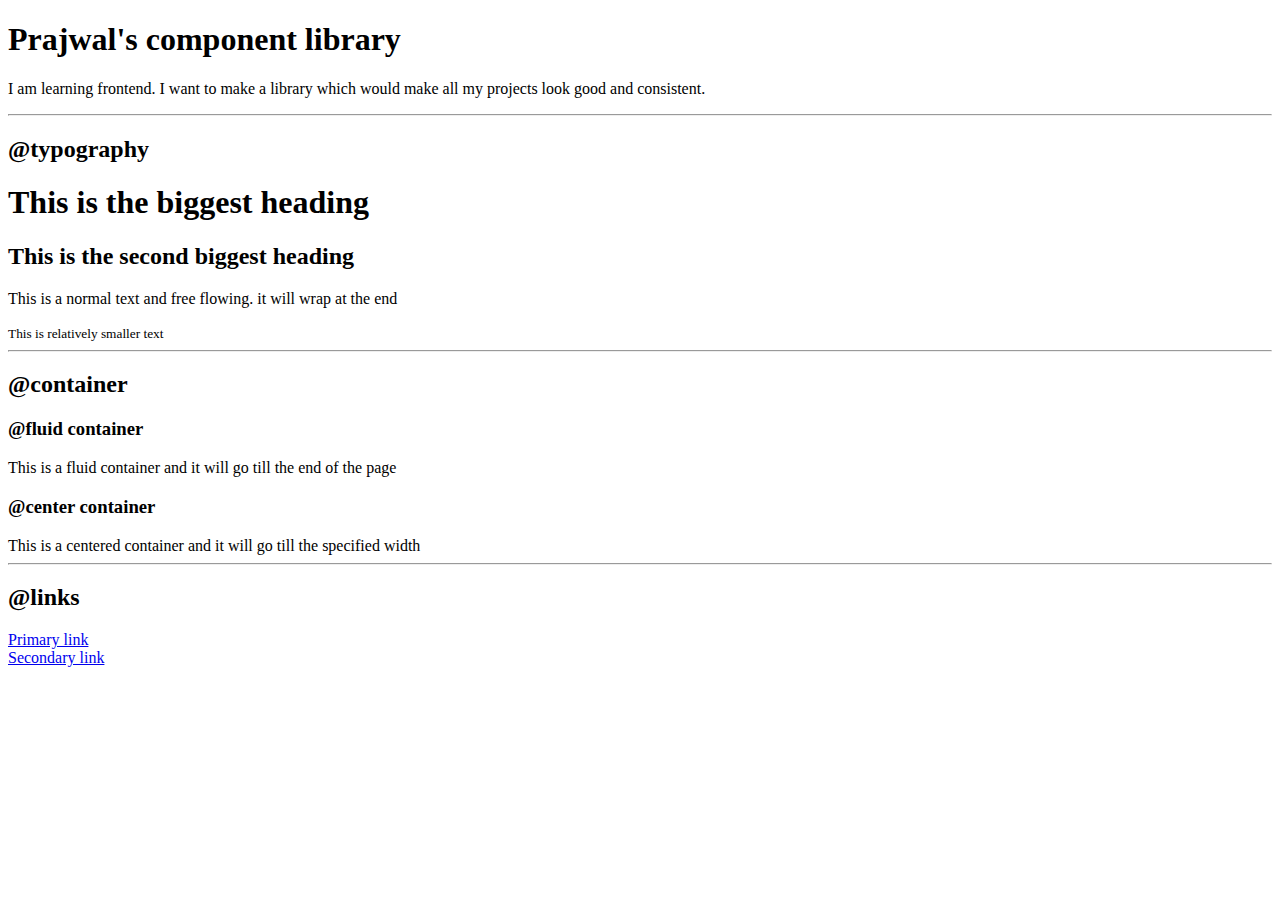
==== index.html @ 321c7cfe "Upto Links" ====
<!DOCTYPE html>
<html lang="en">
<head>
    <meta charset="UTF-8">
    <meta http-equiv="X-UA-Compatible" content="IE=edge">
    <meta name="viewport" content="width=device-width, initial-scale=1.0">
    <title>Component Library</title>
</head>
<body>
    <h1>Prajwal's component library</h1>
    <p>I am learning frontend. I want to make a library which would make all my projects look good and consistent.</p>

    <hr>

    <h2>@typography</h2>

    <h1>This is the biggest heading</h1>
    <h2>This is the second biggest heading</h2>
    <p>This is a normal text and free flowing. it will wrap at the end</p>
    <small>This is relatively smaller text</small>

    <hr>

    <h2>@container</h2>

    <h3>@fluid container</h3>
    <div>This is a fluid container and it will go till the end of the page</div>

    <h3>@center container</h3>
    <div>This is a centered container and it will go till the specified width</div>

    <hr>

    <h2>@links</h2>

    <a href="/">Primary link</a></br>
    <a href="/">Secondary link</a>


</body>
</html>
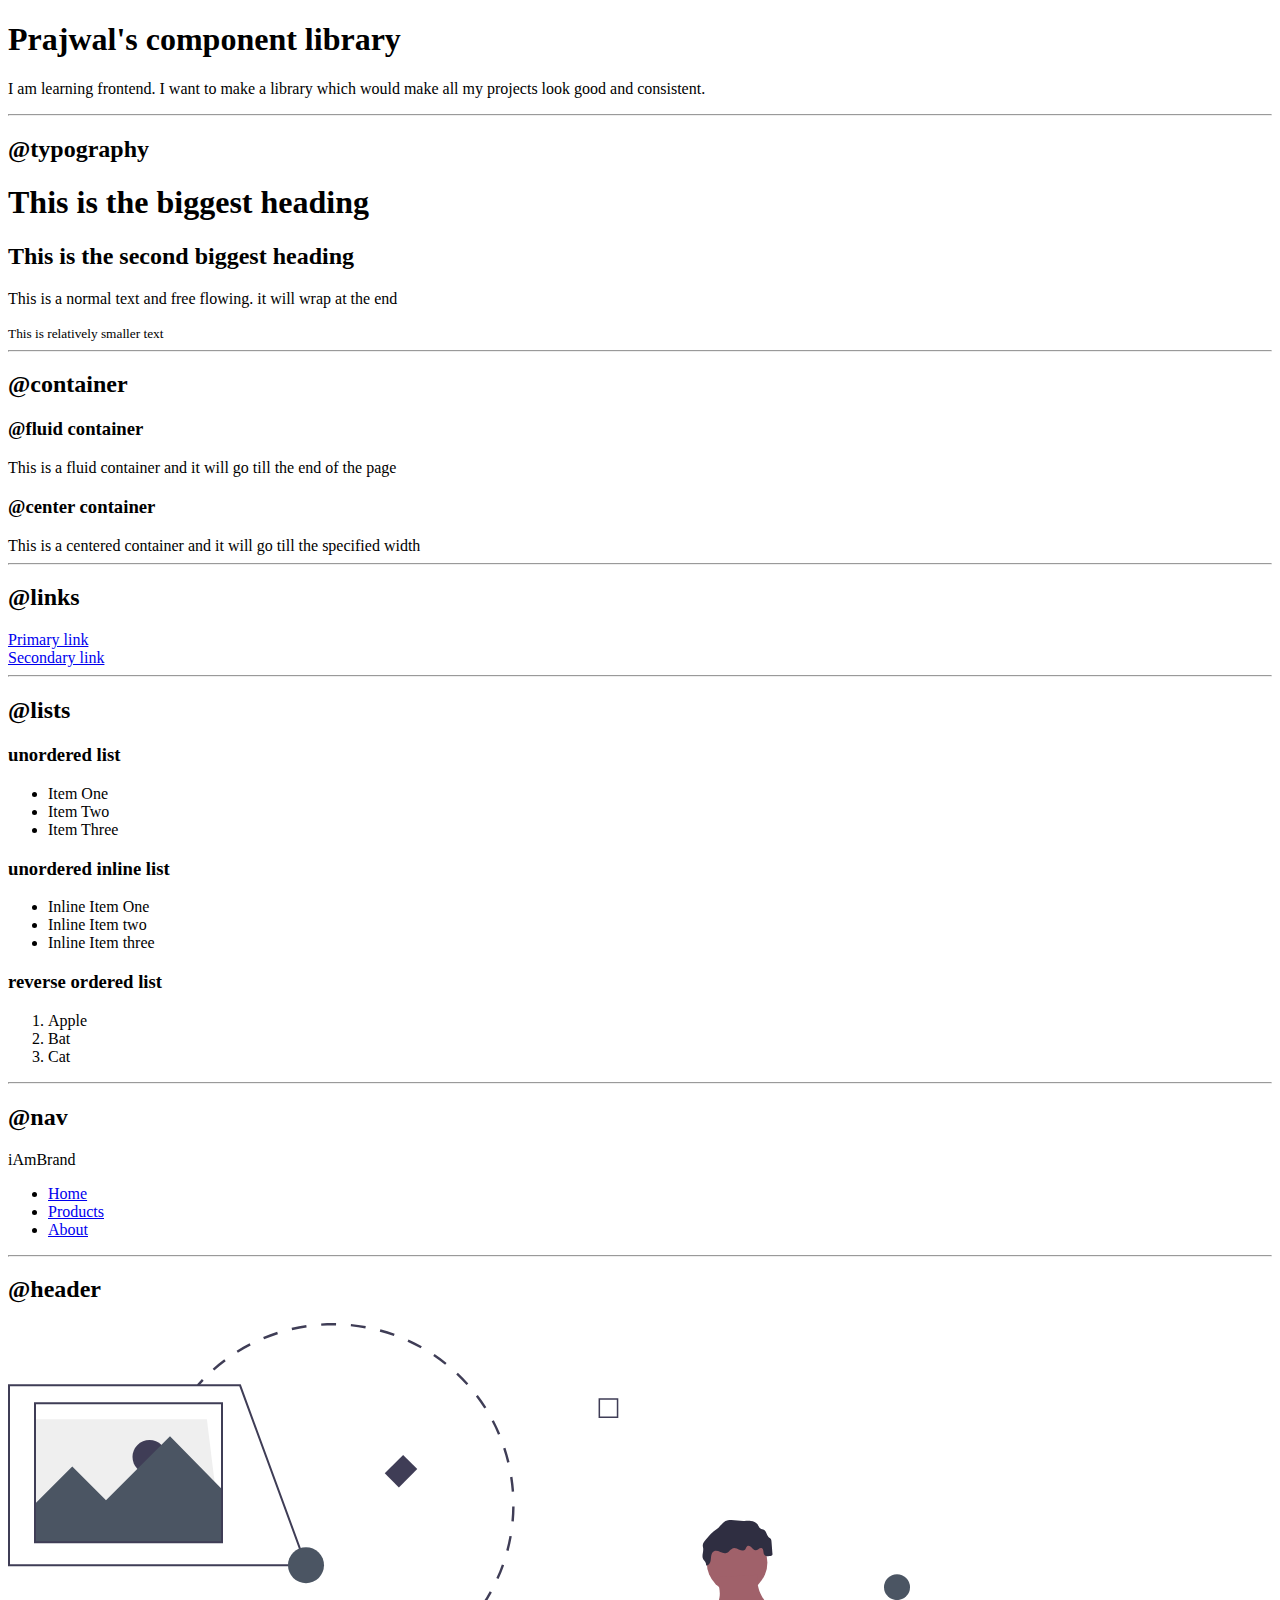
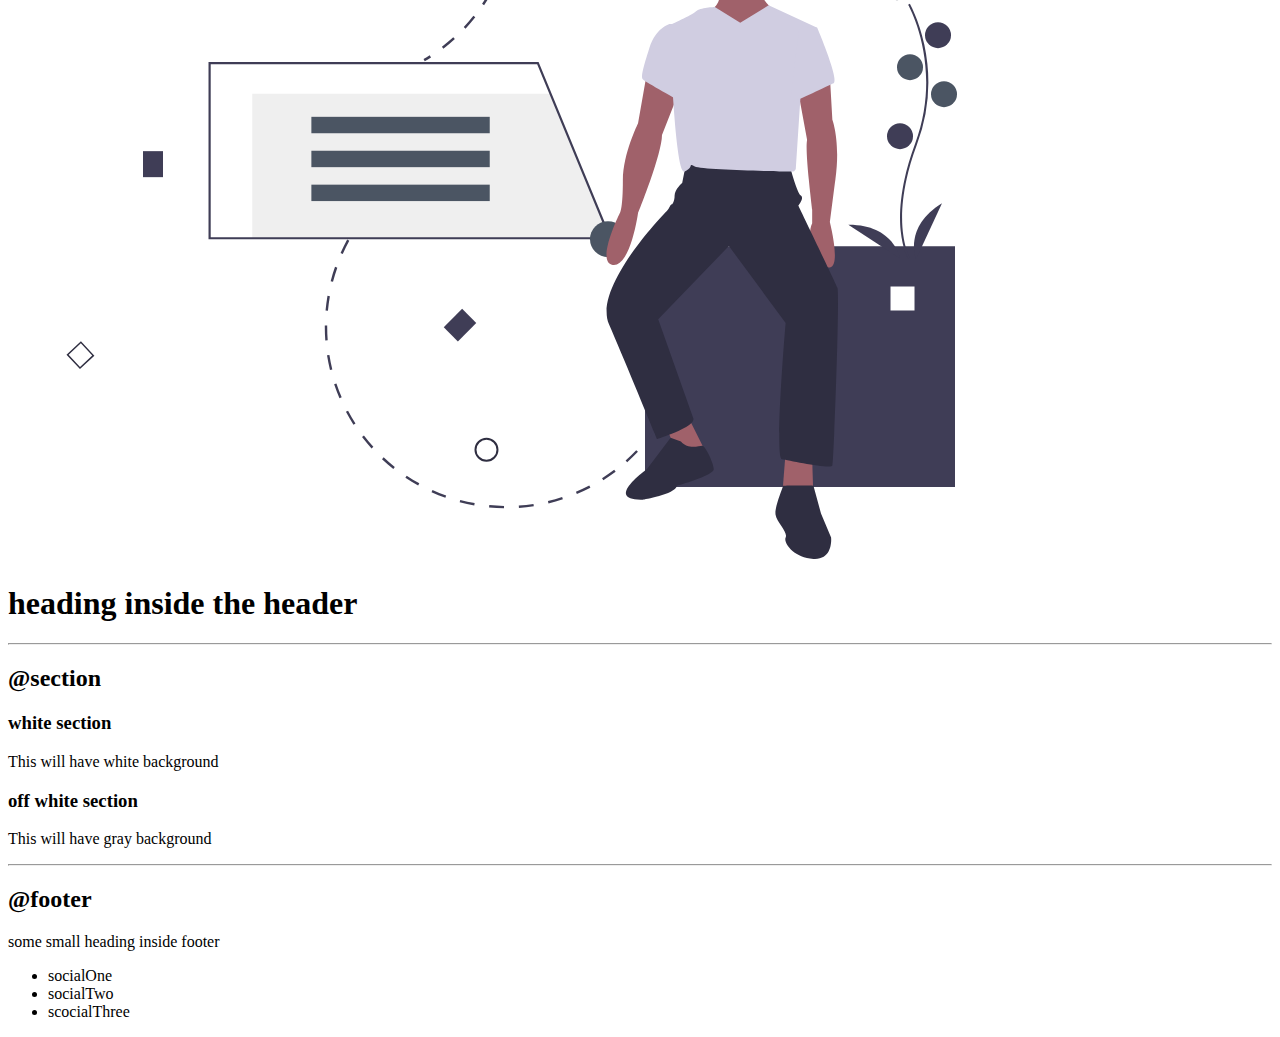
==== commit fbe76fb7: "update:added components to html file" ====
--- a/index.html
+++ b/index.html
@@ -36,6 +36,87 @@
     <a href="/">Primary link</a></br>
     <a href="/">Secondary link</a>
 
+    <hr>
+
+    <h2>@lists</h2>
+    <h3>unordered list</h3>
+    <ul>
+        <li>Item One</li>
+        <li>Item Two</li>
+        <li>Item Three</li>
+    </ul>
+
+    <h3>unordered inline list</h3>
+    <ul>
+        <li>Inline Item One</li>
+        <li>Inline Item two</li>
+        <li>Inline Item three</li>
+    </ul>
+
+    <h3>reverse ordered list</h3>
+    <ol>
+        <li>Apple</li>
+        <li>Bat</li>
+        <li>Cat</li>
+    </ol>
+
+    <hr>
+
+    <h2>@nav</h2>
+
+    <nav>
+        <div>iAmBrand</div>
+        <ul>
+            <li>
+                <a href="/">Home</a>
+            </li>
+            <li>
+                <a href="/">Products</a>
+            </li>
+            <li>
+                <a href="/">About</a>
+            </li>
+        </ul>
+    </nav>
+
+    <hr>
+
+    <h2>@header</h2>
+
+    <header>
+        <img src="images/hero.svg" />
+        <h1>heading inside the header</h1>
+    </header>
+
+    <hr>
+
+    <h2>@section</h2>
+
+    
+    <section>
+        <h3>white section</h3>
+        <p>This will have white background</p>
+    </section>
+
+    <section>
+        <h3>off white section</h3>
+        <p>This will have gray background</p>
+    </section>
+
+    <hr>
+
+    <h2>@footer</h2>
+
+    <footer>
+        <div>some small heading inside footer</div>
+        <ul>
+            <li>socialOne</li>
+            <li>socialTwo</li>
+            <li>scocialThree</li>
+        </ul>
+    </footer>
+
+
 
 </body>
 </html>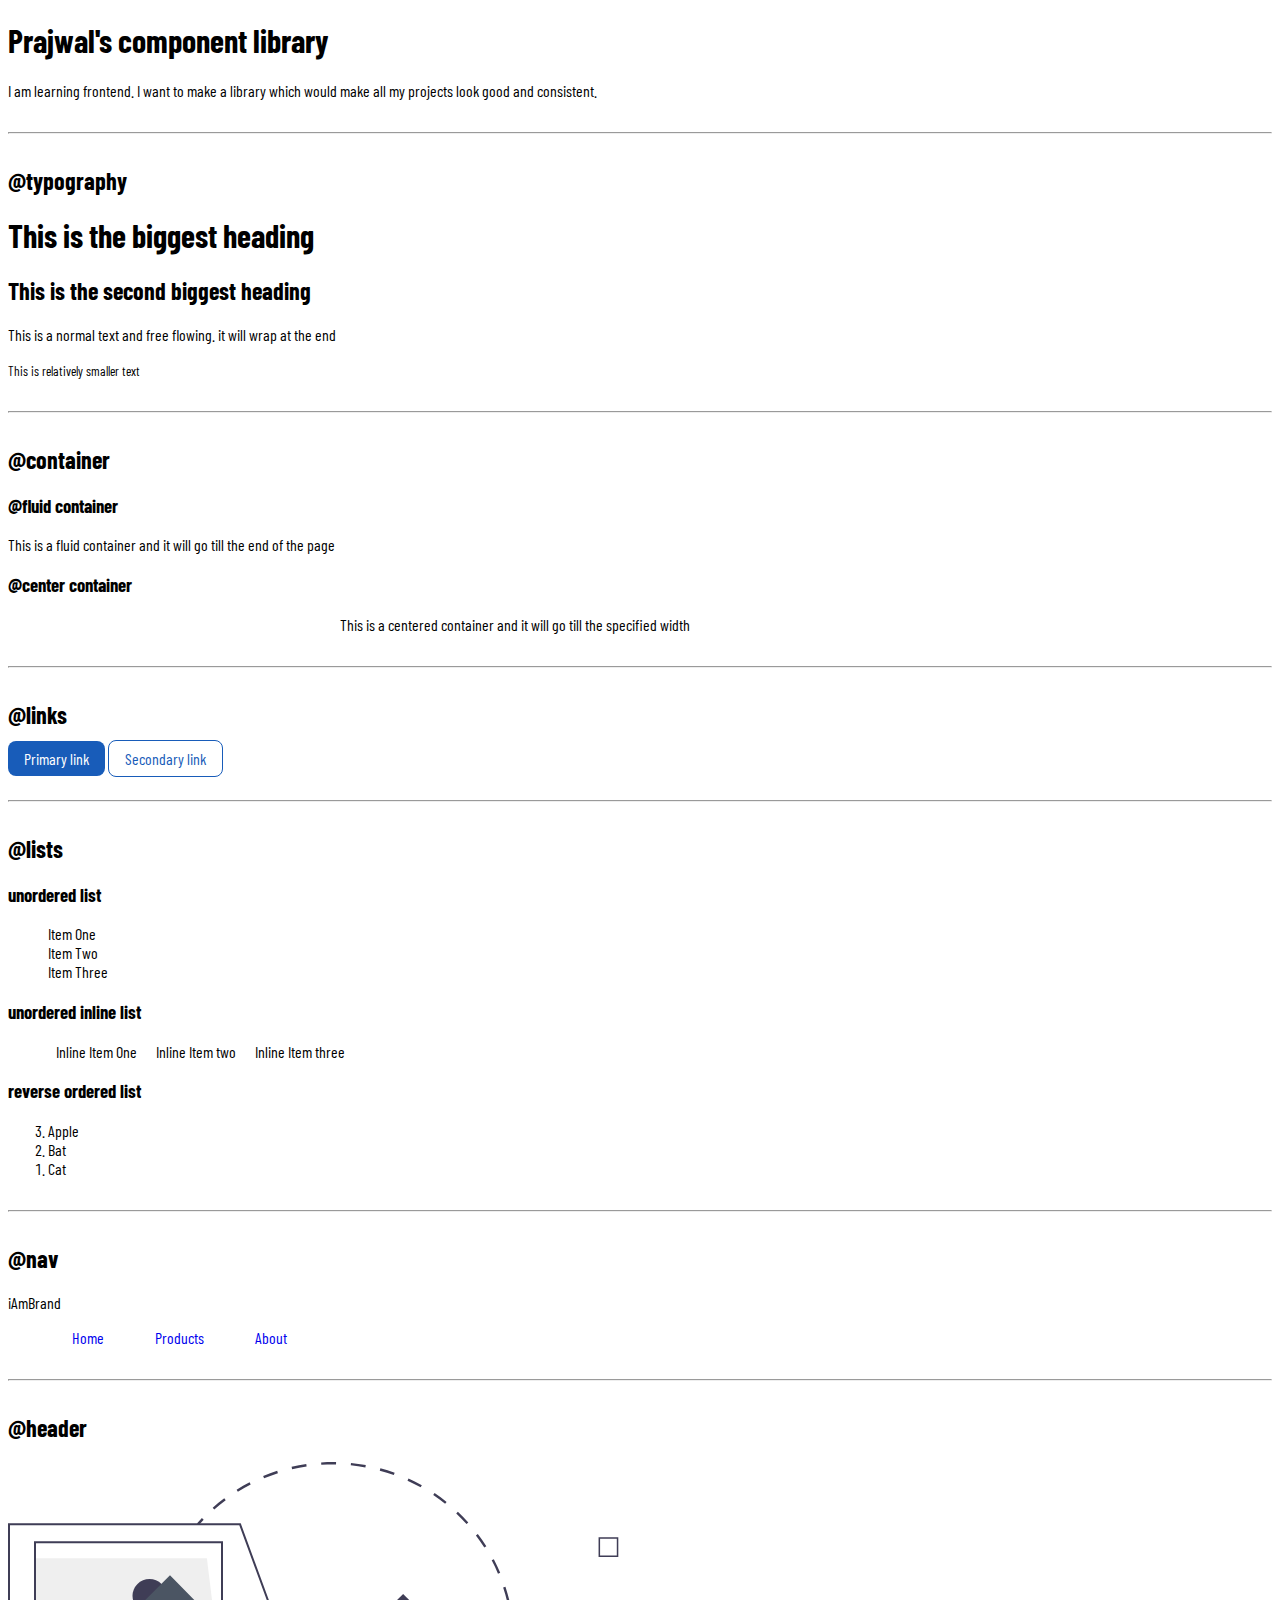
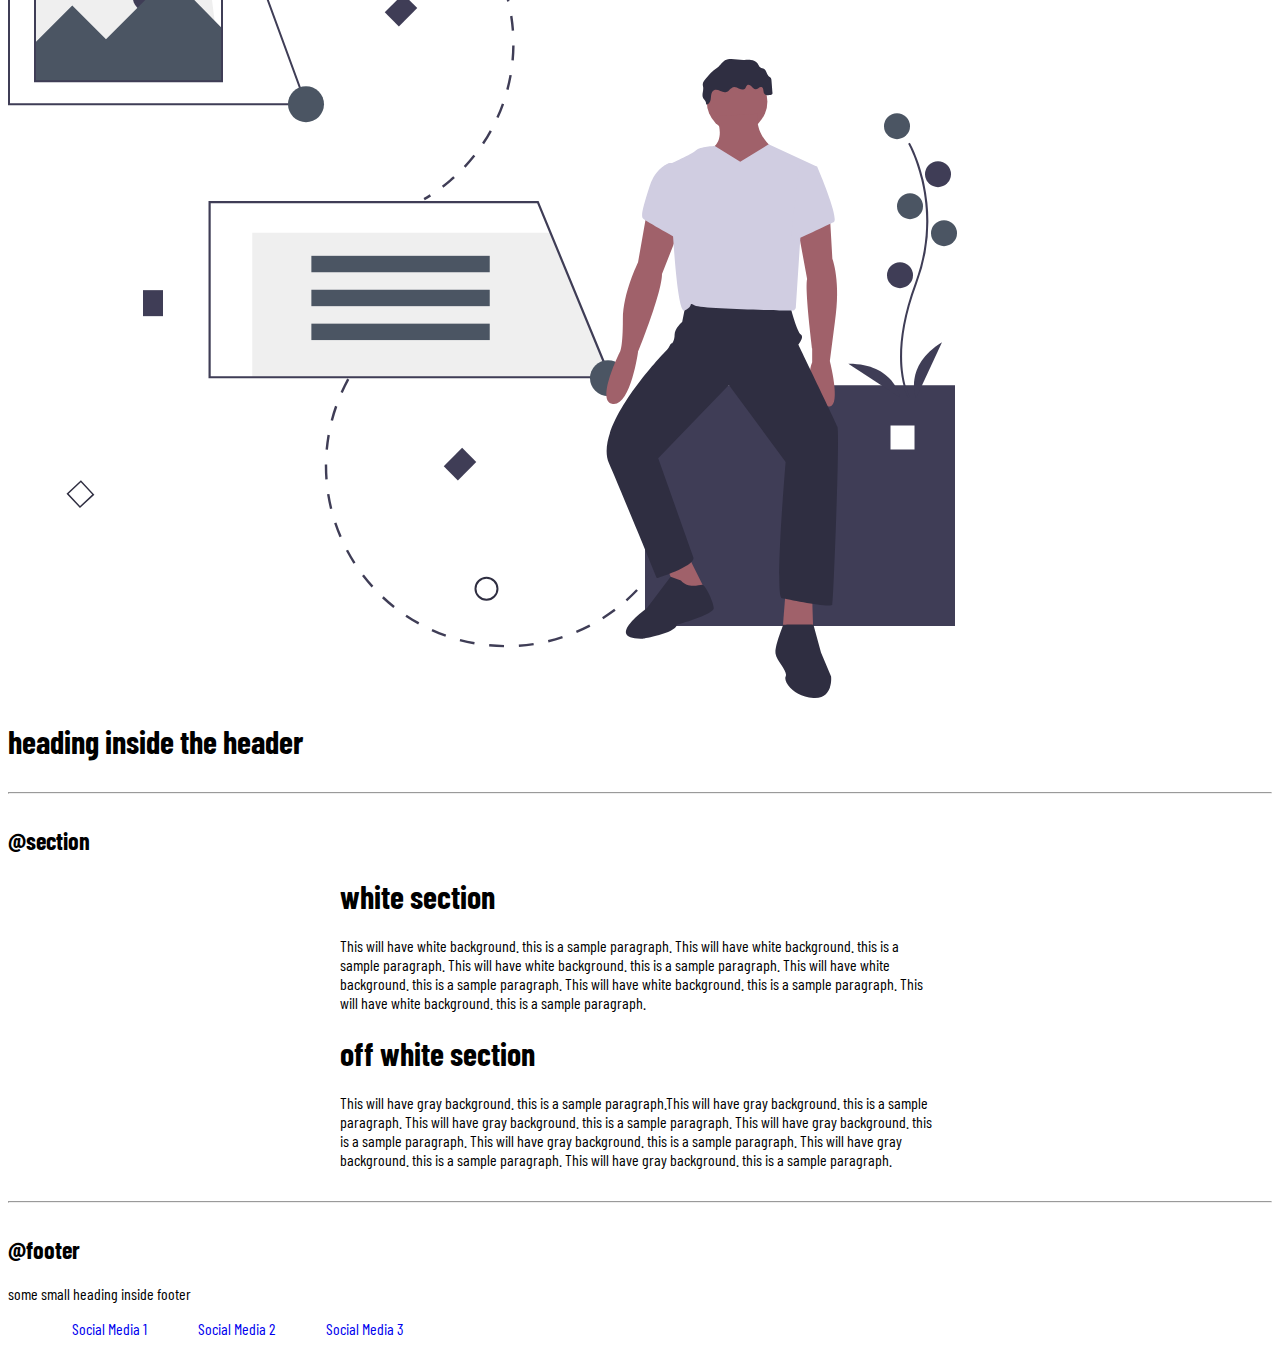
==== commit e442e440: "added compinents in style sheet" ====
--- a/index.html
+++ b/index.html
@@ -5,9 +5,11 @@
     <meta http-equiv="X-UA-Compatible" content="IE=edge">
     <meta name="viewport" content="width=device-width, initial-scale=1.0">
     <title>Component Library</title>
+    <link href="style.css" rel="stylesheet" />
 </head>
 <body>
-    <h1>Prajwal's component library</h1>
+    
+    <h1 >Prajwal's component library</h1>
     <p>I am learning frontend. I want to make a library which would make all my projects look good and consistent.</p>
 
     <hr>
@@ -24,37 +26,37 @@
     <h2>@container</h2>
 
     <h3>@fluid container</h3>
-    <div>This is a fluid container and it will go till the end of the page</div>
+    <div class="container-fluid">This is a fluid container and it will go till the end of the page</div>
 
     <h3>@center container</h3>
-    <div>This is a centered container and it will go till the specified width</div>
+    <div class="container container-center">This is a centered container and it will go till the specified width</div>
 
     <hr>
 
     <h2>@links</h2>
 
-    <a href="/">Primary link</a></br>
-    <a href="/">Secondary link</a>
+    <a href="/" class="link link-primary">Primary link</a>
+    <a href="/" class="link link-secondary">Secondary link</a>
 
     <hr>
 
     <h2>@lists</h2>
     <h3>unordered list</h3>
-    <ul>
-        <li>Item One</li>
-        <li>Item Two</li>
-        <li>Item Three</li>
+    <ul class="list-non-bullet">
+        <li >Item One</li>
+        <li >Item Two</li>
+        <li >Item Three</li>
     </ul>
 
     <h3>unordered inline list</h3>
-    <ul>
-        <li>Inline Item One</li>
-        <li>Inline Item two</li>
-        <li>Inline Item three</li>
+    <ul class="list-non-bullet">
+        <li class="list-item-inline">Inline Item One</li>
+        <li class="list-item-inline">Inline Item two</li>
+        <li class="list-item-inline">Inline Item three</li>
     </ul>
 
     <h3>reverse ordered list</h3>
-    <ol>
+    <ol reversed>
         <li>Apple</li>
         <li>Bat</li>
         <li>Cat</li>
@@ -64,17 +66,17 @@
 
     <h2>@nav</h2>
 
-    <nav>
-        <div>iAmBrand</div>
-        <ul>
-            <li>
-                <a href="/">Home</a>
+    <nav class="navigation">
+        <div class="nav-brand">iAmBrand</div>
+        <ul class="list-non-bullet nav-pills">
+            <li class="list-item-inline">
+                <a href="/" class="link link-active">Home</a>
             </li>
-            <li>
-                <a href="/">Products</a>
+            <li class="list-item-inline">
+                <a href="/" class="link">Products</a>
             </li>
-            <li>
-                <a href="/">About</a>
+            <li class="list-item-inline">
+                <a href="/"class="link">About</a>
             </li>
         </ul>
     </nav>
@@ -83,9 +85,9 @@
 
     <h2>@header</h2>
 
-    <header>
-        <img src="images/hero.svg" />
-        <h1>heading inside the header</h1>
+    <header class="hero">
+        <img class="hero-img" src="images/hero.svg" />
+        <h1 class="hero-heading">heading inside the <span class="heading-inverted">header</span> </h1>
     </header>
 
     <hr>
@@ -93,26 +95,49 @@
     <h2>@section</h2>
 
     
-    <section>
-        <h3>white section</h3>
-        <p>This will have white background</p>
+    <section class="section">
+        <div class="container container-center">
+        <h1>white section</h1>
+        <p>This will have white background. this is a sample paragraph.
+            This will have white background. this is a sample paragraph.
+            This will have white background. this is a sample paragraph.
+            This will have white background. this is a sample paragraph.
+            This will have white background. this is a sample paragraph.
+            This will have white background. this is a sample paragraph.
+        </p>
+    </div>
     </section>
 
-    <section>
-        <h3>off white section</h3>
-        <p>This will have gray background</p>
+    <section class="section ow">
+        <div class="container container-center">
+        <h1>off white section</h1>
+        <p>
+            This will have gray background. this is a sample paragraph.This will have gray background. this is a sample paragraph.
+            This will have gray background. this is a sample paragraph.
+            This will have gray background. this is a sample paragraph.
+            This will have gray background. this is a sample paragraph.
+            This will have gray background. this is a sample paragraph.
+            This will have gray background. this is a sample paragraph.
+        </p>
+    </div>
     </section>
 
     <hr>
 
     <h2>@footer</h2>
 
-    <footer>
-        <div>some small heading inside footer</div>
-        <ul>
-            <li>socialOne</li>
-            <li>socialTwo</li>
-            <li>scocialThree</li>
+    <footer class="footer">
+        <div class="footer-header">some small heading inside footer</div>
+        <ul class="social-links">
+            <li class="list-item-inline">
+                <a href="/" class="link">Social Media 1</a>
+            </li>
+            <li class="list-item-inline">
+                <a href="/" class="link">Social Media 2</a>
+            </li>
+            <li class="list-item-inline">
+                <a href="/"class="link">Social Media 3</a>
+            </li>
         </ul>
     </footer>
 
--- a/style.css
+++ b/style.css
@@ -0,0 +1,52 @@
+@import url('https://fonts.googleapis.com/css2?family=Barlow+Condensed:wght@400;700&family=Dancing+Script:wght@400;700&display=swap');
+
+:root{
+    --primary-color: #185cb9;
+}
+
+body {
+    font-family: 'Barlow Condensed', sans-serif;
+}
+
+hr{
+    margin: 2rem 0rem;
+}
+.container {
+    padding-left: 1rem;
+    padding-right: 1rem;
+    
+}
+
+.container-center {
+    max-width: 600px;
+    margin: auto;
+}
+
+/** links **/
+
+.link {
+    text-decoration: none;
+    padding: 0.5rem 1rem;
+}
+
+.link-primary{
+    background-color: var(--primary-color);
+    border-radius: 0.5rem;
+    color: white;
+}
+
+.link-secondary{
+    color: var(--primary-color);
+    border-radius: 00.5rem;
+    border: 1px solid var(--primary-color);
+
+}
+
+.list-non-bullet {
+    list-style: none;
+}
+
+.list-item-inline{
+    display: inline;
+    padding: 0rem 0.5rem;
+}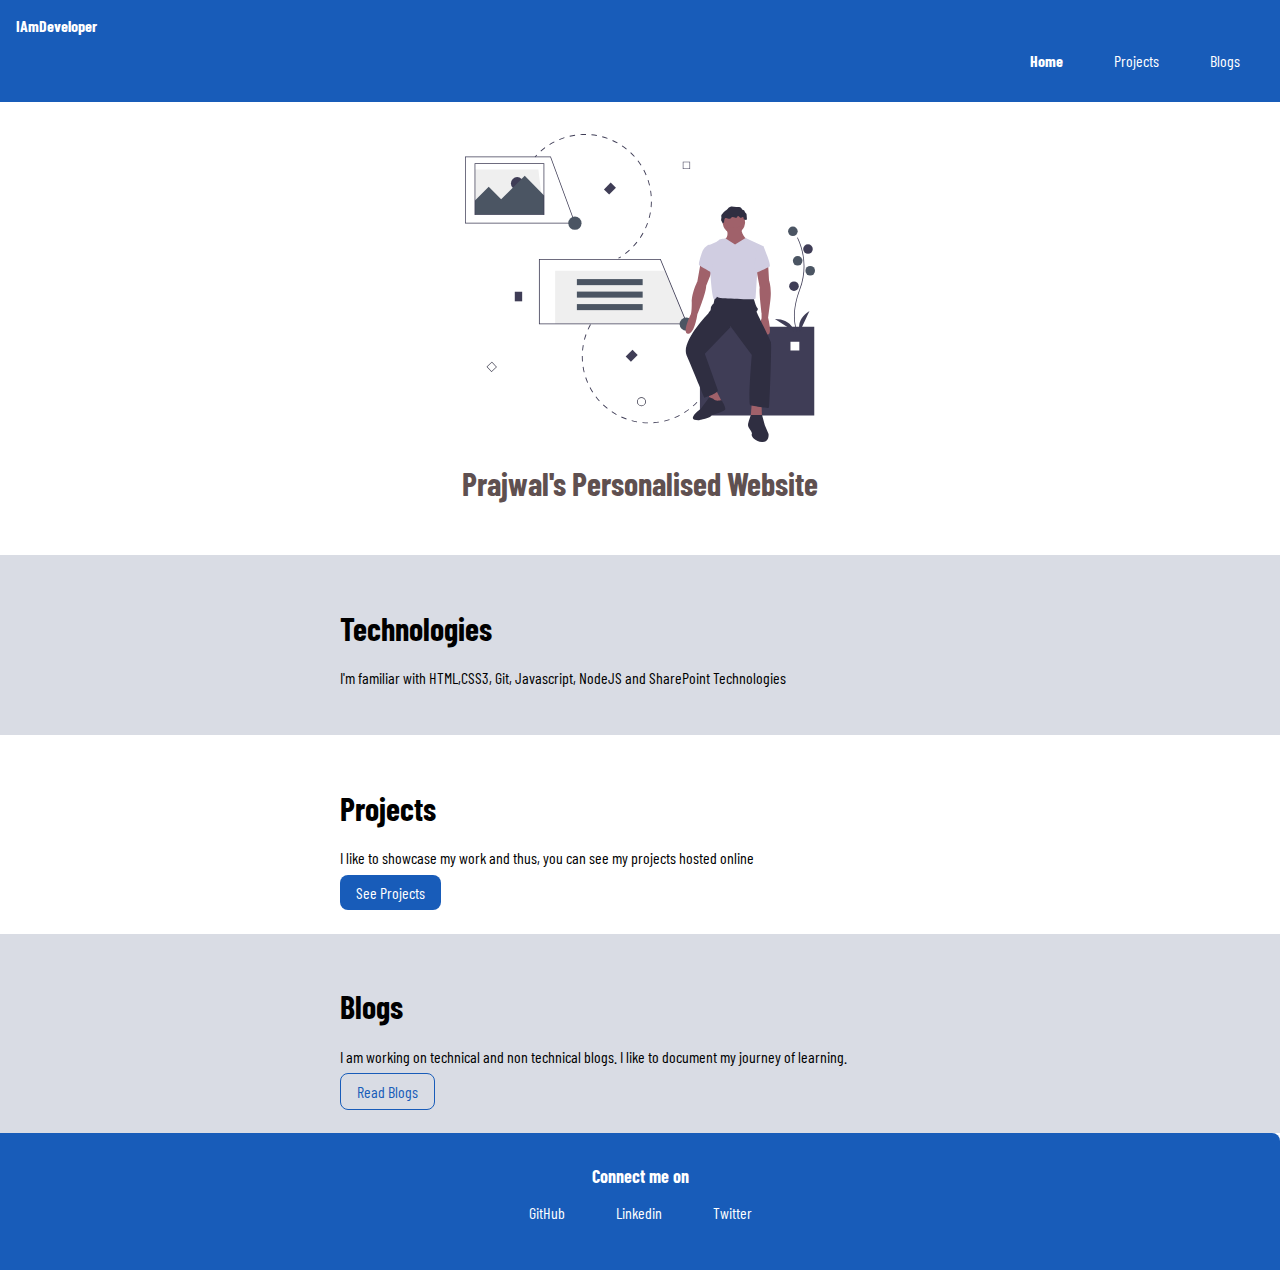
==== commit 13825939: "feat" ====
--- a/index.html
+++ b/index.html
@@ -4,144 +4,72 @@
     <meta charset="UTF-8">
     <meta http-equiv="X-UA-Compatible" content="IE=edge">
     <meta name="viewport" content="width=device-width, initial-scale=1.0">
-    <title>Component Library</title>
-    <link href="style.css" rel="stylesheet" />
+    <title>Home | Prajwal</title>
+    <link href="/style.css" rel="stylesheet"/>
 </head>
 <body>
-    
-    <h1 >Prajwal's component library</h1>
-    <p>I am learning frontend. I want to make a library which would make all my projects look good and consistent.</p>
-
-    <hr>
-
-    <h2>@typography</h2>
-
-    <h1>This is the biggest heading</h1>
-    <h2>This is the second biggest heading</h2>
-    <p>This is a normal text and free flowing. it will wrap at the end</p>
-    <small>This is relatively smaller text</small>
-
-    <hr>
-
-    <h2>@container</h2>
-
-    <h3>@fluid container</h3>
-    <div class="container-fluid">This is a fluid container and it will go till the end of the page</div>
-
-    <h3>@center container</h3>
-    <div class="container container-center">This is a centered container and it will go till the specified width</div>
-
-    <hr>
-
-    <h2>@links</h2>
-
-    <a href="/" class="link link-primary">Primary link</a>
-    <a href="/" class="link link-secondary">Secondary link</a>
-
-    <hr>
-
-    <h2>@lists</h2>
-    <h3>unordered list</h3>
-    <ul class="list-non-bullet">
-        <li >Item One</li>
-        <li >Item Two</li>
-        <li >Item Three</li>
-    </ul>
-
-    <h3>unordered inline list</h3>
-    <ul class="list-non-bullet">
-        <li class="list-item-inline">Inline Item One</li>
-        <li class="list-item-inline">Inline Item two</li>
-        <li class="list-item-inline">Inline Item three</li>
-    </ul>
-
-    <h3>reverse ordered list</h3>
-    <ol reversed>
-        <li>Apple</li>
-        <li>Bat</li>
-        <li>Cat</li>
-    </ol>
-
-    <hr>
-
-    <h2>@nav</h2>
-
     <nav class="navigation">
-        <div class="nav-brand">iAmBrand</div>
+        <div class="nav-brand">IAmDeveloper</div>
         <ul class="list-non-bullet nav-pills">
             <li class="list-item-inline">
                 <a href="/" class="link link-active">Home</a>
             </li>
             <li class="list-item-inline">
-                <a href="/" class="link">Products</a>
+                <a href="/projects.html" class="link">Projects</a>
             </li>
             <li class="list-item-inline">
-                <a href="/"class="link">About</a>
+                <a href="/blogs.html"class="link">Blogs</a>
             </li>
         </ul>
     </nav>
 
-    <hr>
-
-    <h2>@header</h2>
-
     <header class="hero">
         <img class="hero-img" src="images/hero.svg" />
-        <h1 class="hero-heading">heading inside the <span class="heading-inverted">header</span> </h1>
+        <h1 class="hero-heading">Prajwal's Personalised Website<span class="heading-inverted"></span> </h1>
     </header>
 
-    <hr>
+    <section class="section ow">
+        <div class="container container-center">
+        <h1>Technologies</h1>
+        <p>I'm familiar with HTML,CSS3, Git, Javascript, NodeJS and SharePoint Technologies</p>
+    </div>
+    </section>
 
-    <h2>@section</h2>
-
-    
     <section class="section">
         <div class="container container-center">
-        <h1>white section</h1>
-        <p>This will have white background. this is a sample paragraph.
-            This will have white background. this is a sample paragraph.
-            This will have white background. this is a sample paragraph.
-            This will have white background. this is a sample paragraph.
-            This will have white background. this is a sample paragraph.
-            This will have white background. this is a sample paragraph.
-        </p>
+        <h1>Projects</h1>
+        <p>I like to showcase my work and thus, you can see my projects hosted online</p>
+        <a href="projects.html" class="link link-primary">See Projects</a>
     </div>
     </section>
 
     <section class="section ow">
         <div class="container container-center">
-        <h1>off white section</h1>
-        <p>
-            This will have gray background. this is a sample paragraph.This will have gray background. this is a sample paragraph.
-            This will have gray background. this is a sample paragraph.
-            This will have gray background. this is a sample paragraph.
-            This will have gray background. this is a sample paragraph.
-            This will have gray background. this is a sample paragraph.
-            This will have gray background. this is a sample paragraph.
-        </p>
+        <h1>Blogs</h1>
+        <p>I am working on technical and non technical blogs. I like to document my journey of learning.</p>
+        <a href="blogs.html" class="link link-secondary">Read Blogs</a>
     </div>
     </section>
 
-    <hr>
-
-    <h2>@footer</h2>
+    
 
     <footer class="footer">
-        <div class="footer-header">some small heading inside footer</div>
+        <div class="footer-header">Connect me on</div>
         <ul class="social-links">
             <li class="list-item-inline">
-                <a href="/" class="link">Social Media 1</a>
+                <a href="https://github.com/prajwlshettycode" class="link">GitHub</a>
             </li>
             <li class="list-item-inline">
-                <a href="/" class="link">Social Media 2</a>
+                <a href="https://www.linkedin.com/in/prajwal-shetty-338666148/" class="link">Linkedin</a>
             </li>
             <li class="list-item-inline">
-                <a href="/"class="link">Social Media 3</a>
+                <a href="https://www.Twitter.com/prajwlshetty"class="link">Twitter</a>
             </li>
         </ul>
     </footer>
 
 
 
+
 </body>
 </html>--- a/style.css
+++ b/style.css
@@ -2,10 +2,15 @@
 
 :root{
     --primary-color: #185cb9;
+    --dark-gray: rgb(95, 80, 80);
+    --off-white: rgb(217, 220, 228);
+    
+    
 }
 
 body {
     font-family: 'Barlow Condensed', sans-serif;
+    margin: 0px;
 }
 
 hr{
@@ -27,6 +32,7 @@
 .link {
     text-decoration: none;
     padding: 0.5rem 1rem;
+   
 }
 
 .link-primary{
@@ -42,6 +48,7 @@
 
 }
 
+/** Lists **/
 .list-non-bullet {
     list-style: none;
 }
@@ -49,4 +56,87 @@
 .list-item-inline{
     display: inline;
     padding: 0rem 0.5rem;
+}
+
+/** navigations **/
+
+.navigation{
+    background-color: var(--primary-color);
+    color: white;
+    padding: 1rem;
+}
+
+.navigation .link{
+    color: white;
+}
+
+.navigation .nav-pills{
+    text-align: right;
+}
+
+.navigation .nav-brand{
+    font-weight: bold;
+}
+
+.navigation .link-active{
+    font-weight: bold;
+}
+
+/** image and heading**/
+
+.hero{
+    padding: 2rem;
+}
+
+.hero .hero-img{
+    max-width: 350px;
+    display: block;
+    margin: auto;
+}
+
+.hero .hero-heading{
+    color: var(--dark-gray);
+    text-align: center;
+}
+
+.hero .hero-heading .heading-inverted{
+    color: var(--primary-color);
+}
+
+/**sections **/
+
+.section{
+    padding: 2rem;
+}
+
+.section h1{
+    text-align: centre;
+}
+
+.ow{
+    background-color: var(--off-white);
+}
+
+/** footer **/
+
+.footer{
+    background-color: var(--primary-color);
+    padding: 2rem 0rem;
+    text-align: center;
+    color: white;
+    border-top-right-radius: 00.5rem;
+}
+
+.footer .footer-header{
+    font-weight: bold;
+    font-size: large;
+}
+
+.footer .link{
+    color: white;
+}
+
+.footer ul{
+    padding-inline-start: 0px;
+
 }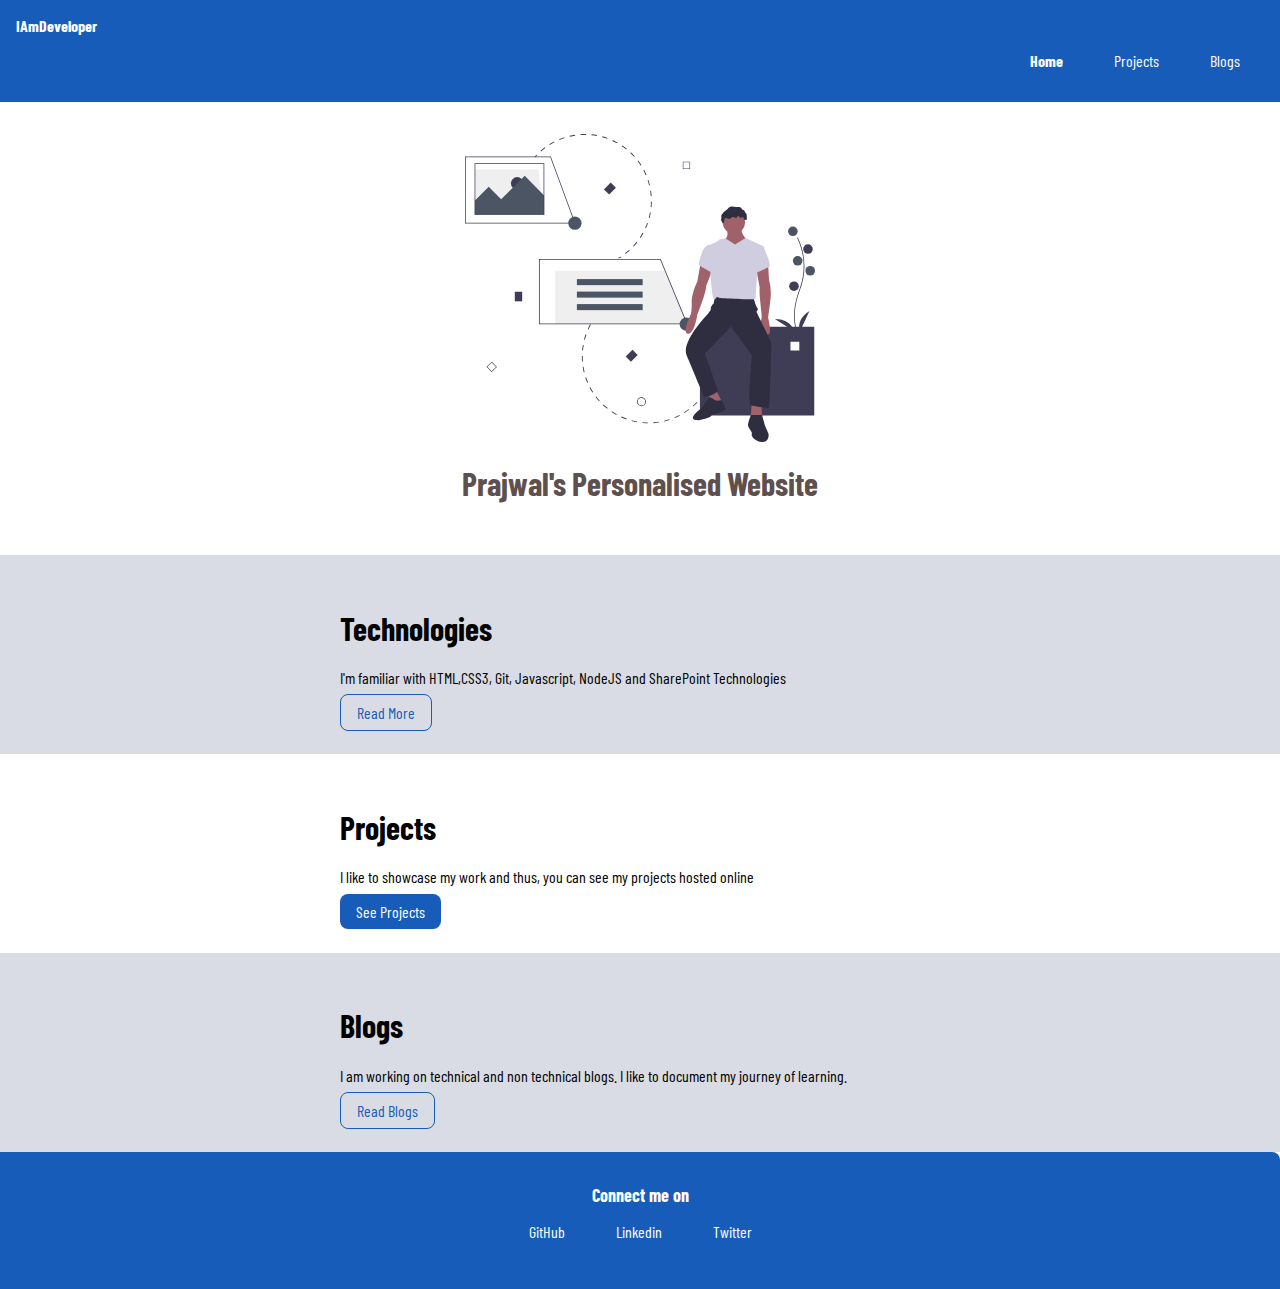
==== commit 920d431c: "update" ====
--- a/index.html
+++ b/index.html
@@ -32,6 +32,7 @@
         <div class="container container-center">
         <h1>Technologies</h1>
         <p>I'm familiar with HTML,CSS3, Git, Javascript, NodeJS and SharePoint Technologies</p>
+        <a href="technologies.html" class="link link-secondary">Read More</a>
     </div>
     </section>
 
@@ -66,6 +67,8 @@
                 <a href="https://www.Twitter.com/prajwlshetty"class="link">Twitter</a>
             </li>
         </ul>
+
+        
     </footer>
 
 
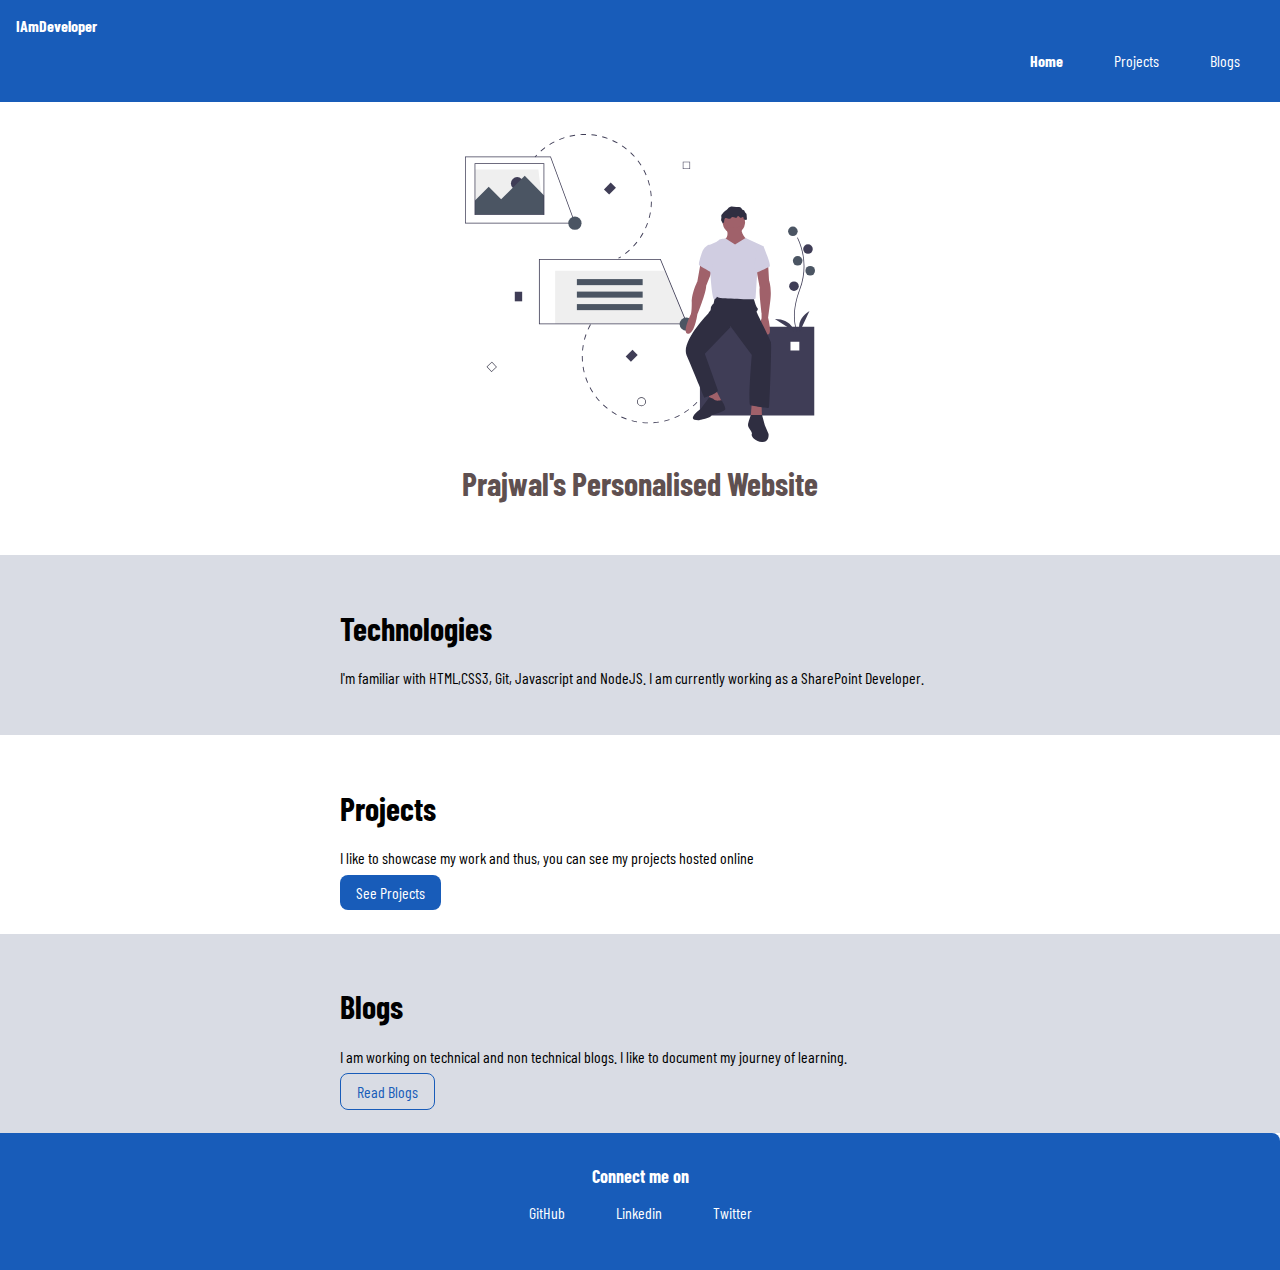
==== commit 1f4966de: "update" ====
--- a/index.html
+++ b/index.html
@@ -31,8 +31,8 @@
     <section class="section ow">
         <div class="container container-center">
         <h1>Technologies</h1>
-        <p>I'm familiar with HTML,CSS3, Git, Javascript, NodeJS and SharePoint Technologies</p>
-        <a href="technologies.html" class="link link-secondary">Read More</a>
+        <p>I'm familiar with HTML,CSS3, Git, Javascript and NodeJS. 
+            I am currently working as a SharePoint Developer.</p>
     </div>
     </section>
 
--- a/style.css
+++ b/style.css
@@ -56,6 +56,10 @@
 .list-item-inline{
     display: inline;
     padding: 0rem 0.5rem;
+}
+
+.list-item {
+    padding-bottom: 3rem;
 }
 
 /** navigations **/
